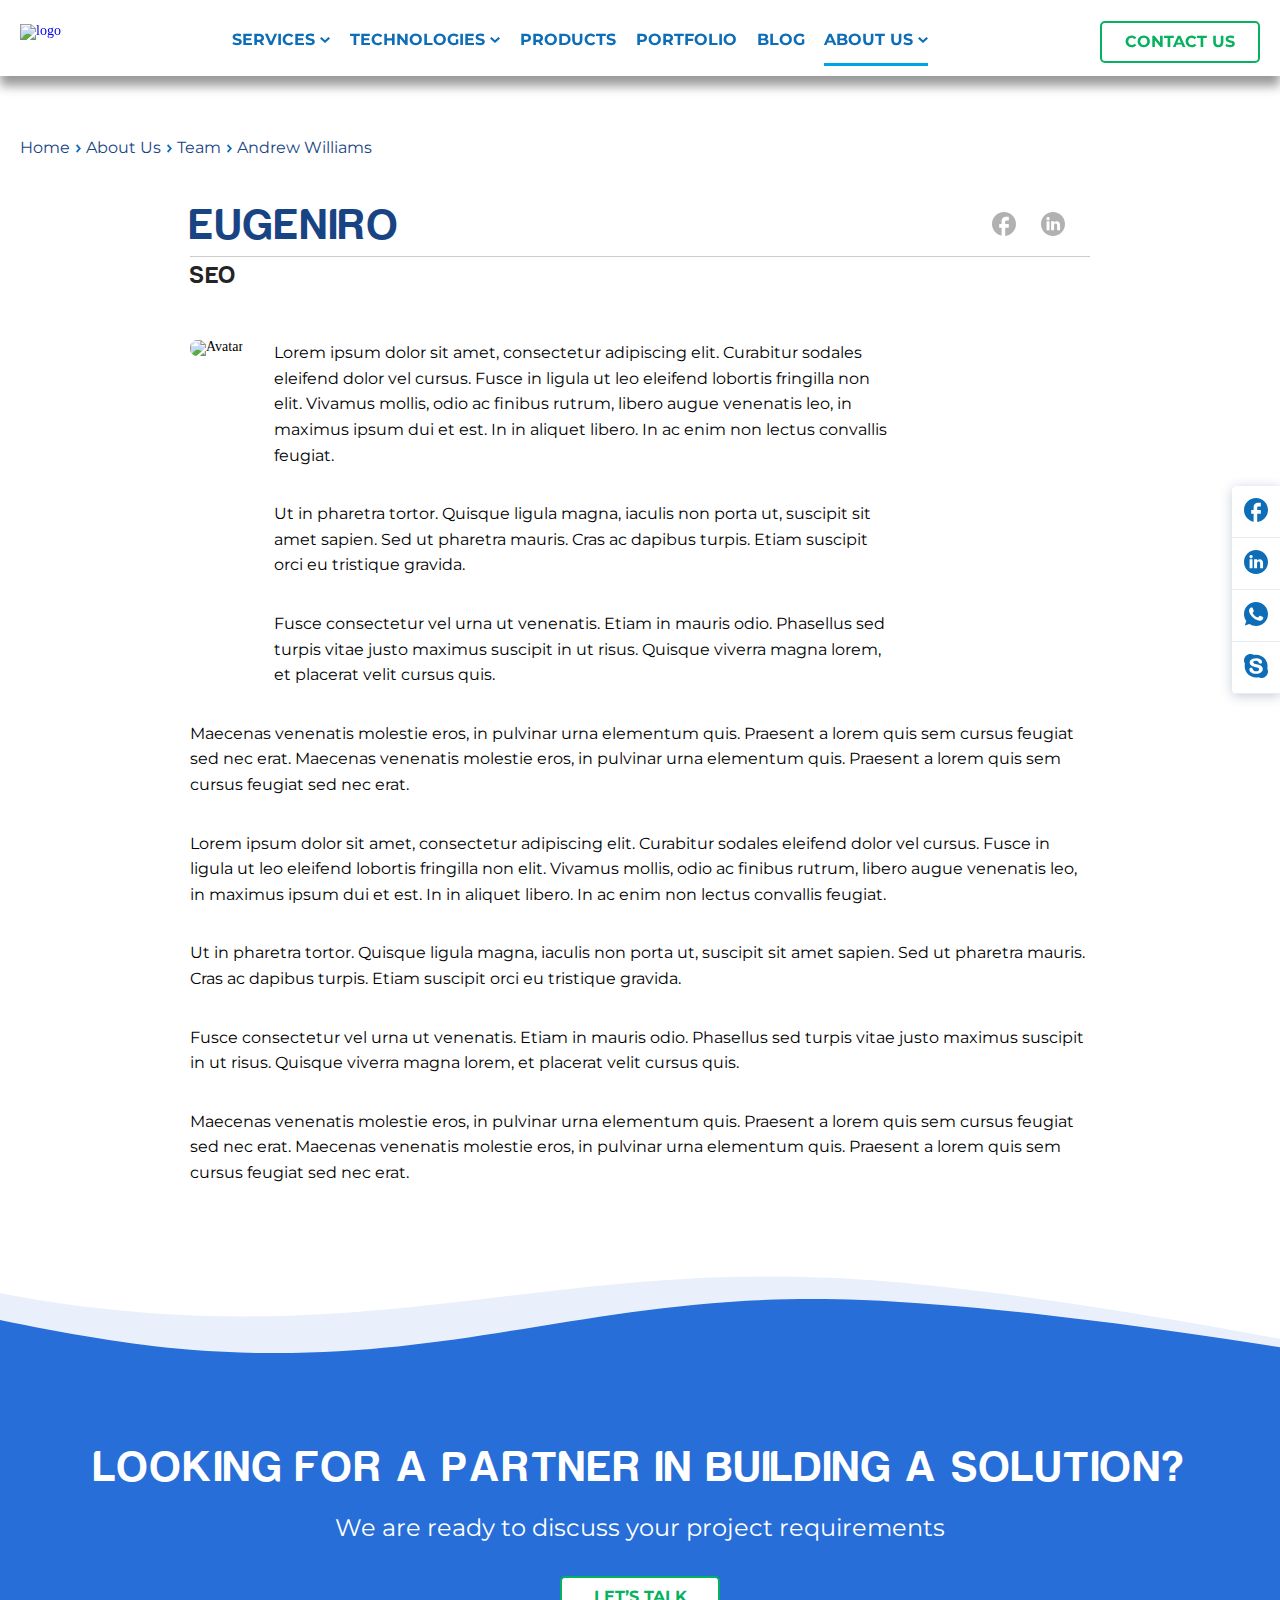
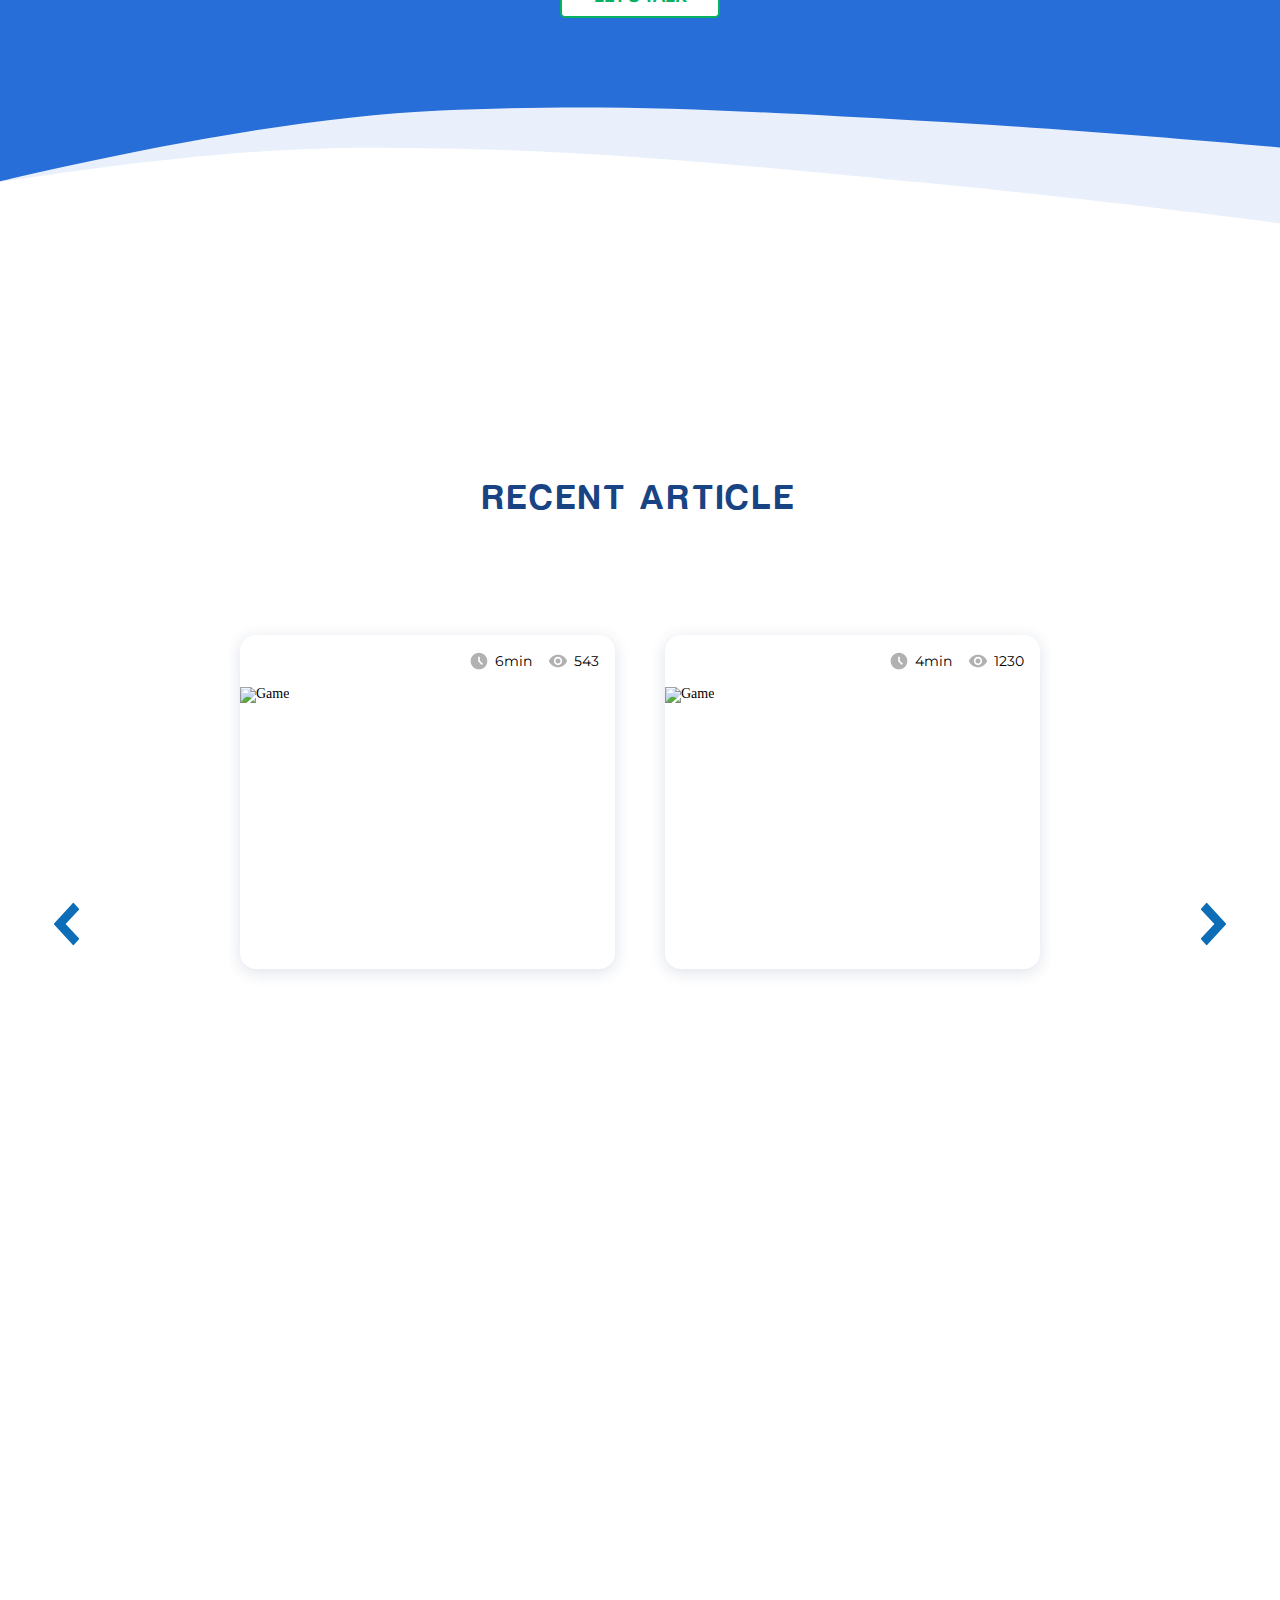
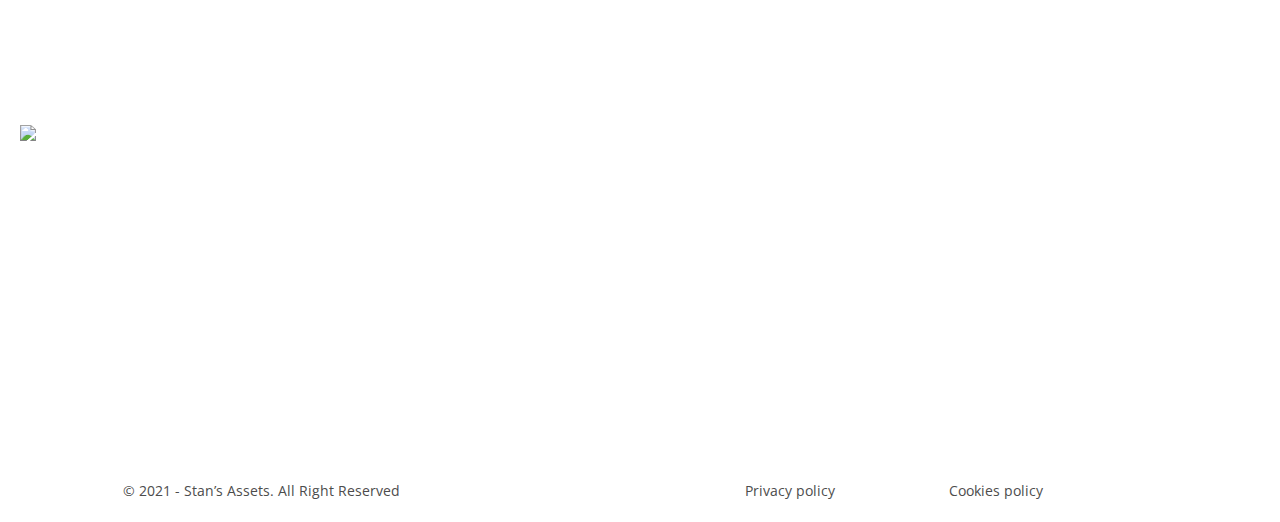
==== Author.html @ fc2db166 "Add files via upload" ====
<!DOCTYPE html>
<html lang="ru">

<head>
    <meta charset="UTF-8">
    <meta name="viewport" content="width=device-width, initial-scale=1.0">
    <link rel="stylesheet" href="css/Author.css">
    <title>Author</title>
</head>

<body>
    <!--header -->
    <header>
        <div class="Header__Container">
            <div class="Header__IMG">
                <a href="index.html">
                    <picture>
                        <source type="image/avif"
                            srcset="Images/logoBlue.avif 1x,Images/logoBlue@2x.avif 2x, Images/logoBlue@3x.avif 3x">
                        <source type="image/webp"
                            srcset="Images/logoBlue.webp 1x,Images/logoBlue@2x.webp 2x, Images/logoBlue@3x.webp 3x">
                        <img src="Images/logoBlue.png" srcset="Images/logoBlue@2x.png 2x, Images/logoBlue@3x.png 3x"
                            alt="logo">
                    </picture>
                </a>
            </div>
            <div class="Header_Navigation">
                <ul>
                    <li class="Header_Navigation_item "><a href="ServicesVr.html">SERVICES</a> <svg
                            class="Header_Navigation_arrow">
                            <use xlink:href="Images/Icons/arrowBlue.svg#ArrowBlue" />
                        </svg>
                        <div class="Header_Navigation_Sub_Menu">
                            <ul>
                                <li><a href="ServicesVr.html">MOBILE APPLICATION DEVELOPMENT </a></li>
                                <li><a href="ServicesVr.html">GAME DEVELOPMENT OUTSOURCING</a></li>
                                <li><a href="ServicesVr.html"> VR APP DEVELOPMENT</a></li>
                                <li><a href="ServicesVr.html">DEDICATED DEVELOPERS</a></li>
                                <li><a href="ServicesVr.html"> SDK DEVELOPMENT</a></li>
                                <li><a href="ServicesVr.html"> 3D MODELING SERVICES</a></li>
                                <li><a href="ServicesVr.html"> AR APP DEVELOPMENT</a></li>
                            </ul>
                        </div>
                    </li>
                    <li class="Header_Navigation_item"><a href="Technologies.html">TECHNOLOGIES</a> <svg
                            class="Header_Navigation_arrow">
                            <use xlink:href="Images/Icons/arrowBlue.svg#ArrowBlue" />
                        </svg>
                        <div class="Header_Navigation_Sub_Menu">
                            <ul>
                                <li><a href="Technologies.html">ANDROID </a></li>
                                <li><a href="Technologies.html">IOS</a></li>
                                <li><a href="Technologies.html">UNITY</a></li>
                            </ul>
                        </div>
                    </li>
                    <li class="Header_Navigation_item"><a href="Products.html">PRODUCTS</a></li>
                    <li class="Header_Navigation_item"><a href="Portfolio.html">PORTFOLIO</a></li>
                    <li class="Header_Navigation_item "><a href="Blog.html">BLOG</a></li>
                    <li class="Header_Navigation_item Active_Page"><a href="AboutUs.html">ABOUT US</a> <svg
                            class="Header_Navigation_arrow">
                            <use xlink:href="Images/Icons/arrowBlue.svg#ArrowBlue" />
                        </svg>
                        <div class="Header_Navigation_Sub_Menu">
                            <ul>
                                <li><a href="ContacUs.html">CONTACTS </a></li>
                                <li><a href="Team.html">team</a></li>
                                <li><a href="JoinTheTam.html">join the team</a></li>
                            </ul>
                        </div>
                    </li>
                </ul>
            </div>
            <div>
                <a href="ContacUs.html"> <button class="TopButton Header_button">CONTACT US</button></a>
            </div>
        </div>
    </header>
    <main>
           <!--Social_Bar_Right -->
        <section class="Social_Bar_Right">
            <ul>
                <a href="https://facebook.com/" target="_blank">
                    <li>
                        <svg width="24" height="24" viewBox="0 0 24 24" fill="none" xmlns="http://www.w3.org/2000/svg">
                            <path d="M24 12.0301C24 5.38947 18.624 0 12 0C5.376 0 0 5.38947 0 12.0301C0 17.8526 4.128 22.7008 9.6 23.8195V15.6391H7.2V12.0301H9.6V9.02256C9.6 6.70075 11.484 4.81203 13.8 4.81203H16.8V8.42105H14.4C13.74 8.42105 13.2 8.96241 13.2 9.62406V12.0301H16.8V15.6391H13.2V24C19.26 23.3985 24 18.2737 24 12.0301Z" fill="#0D6EB7"/>
                            </svg>
                    </li>
                </a>
                <a href="https://www.linkedin.com/" target="_blank">
                    <li>
                        <svg width="24" height="24" viewBox="0 0 24 24" fill="none" xmlns="http://www.w3.org/2000/svg">
                            <path d="M12 0C5.3736 0 0 5.3736 0 12C0 18.6264 5.3736 24 12 24C18.6264 24 24 18.6264 24 12C24 5.3736 18.6264 0 12 0ZM8.51294 18.1406H5.59039V9.34808H8.51294V18.1406ZM7.05176 8.14746H7.03271C6.052 8.14746 5.41772 7.47235 5.41772 6.6286C5.41772 5.76581 6.07141 5.10938 7.07117 5.10938C8.07092 5.10938 8.68616 5.76581 8.7052 6.6286C8.7052 7.47235 8.07092 8.14746 7.05176 8.14746ZM19.051 18.1406H16.1288V13.4368C16.1288 12.2547 15.7057 11.4485 14.6483 11.4485C13.8409 11.4485 13.3601 11.9923 13.1488 12.5173C13.0715 12.7051 13.0527 12.9677 13.0527 13.2305V18.1406H10.1303C10.1303 18.1406 10.1686 10.173 10.1303 9.34808H13.0527V10.593C13.441 9.9939 14.1359 9.14172 15.6865 9.14172C17.6093 9.14172 19.051 10.3984 19.051 13.099V18.1406Z" fill="#0D6EB7"/>
                            </svg>                            
                    </li>
                </a>
                <a href="https://www.whatsapp.com/" target="_blank">
                    <li>
                        <svg width="24" height="24" viewBox="0 0 24 24" fill="none" xmlns="http://www.w3.org/2000/svg">
                            <path d="M12.003 0H11.997C5.3805 0 0 5.382 0 12C0 14.625 0.846 17.058 2.2845 19.0335L0.789 23.4915L5.4015 22.017C7.299 23.274 9.5625 24 12.003 24C18.6195 24 24 18.6165 24 12C24 5.3835 18.6195 0 12.003 0ZM18.9855 16.9455C18.696 17.763 17.547 18.441 16.6305 18.639C16.0035 18.7725 15.1845 18.879 12.4275 17.736C8.901 16.275 6.63 12.6915 6.453 12.459C6.2835 12.2265 5.028 10.5615 5.028 8.8395C5.028 7.1175 5.9025 6.279 6.255 5.919C6.5445 5.6235 7.023 5.4885 7.482 5.4885C7.6305 5.4885 7.764 5.496 7.884 5.502C8.2365 5.517 8.4135 5.538 8.646 6.0945C8.9355 6.792 9.6405 8.514 9.7245 8.691C9.81 8.868 9.8955 9.108 9.7755 9.3405C9.663 9.5805 9.564 9.687 9.387 9.891C9.21 10.095 9.042 10.251 8.865 10.47C8.703 10.6605 8.52 10.8645 8.724 11.217C8.928 11.562 9.633 12.7125 10.671 13.6365C12.0105 14.829 13.0965 15.21 13.485 15.372C13.7745 15.492 14.1195 15.4635 14.331 15.2385C14.5995 14.949 14.931 14.469 15.2685 13.9965C15.5085 13.6575 15.8115 13.6155 16.1295 13.7355C16.4535 13.848 18.168 14.6955 18.5205 14.871C18.873 15.048 19.1055 15.132 19.191 15.2805C19.275 15.429 19.275 16.1265 18.9855 16.9455Z" fill="#0D6EB7"/>
                            </svg>                            
                    </li>
                </a>
                <a href="https://www.skype.com/ru/" target="_blank">
                    <li>
                        <svg width="24" height="24" viewBox="0 0 24 24" fill="none" xmlns="http://www.w3.org/2000/svg">
                            <path d="M23.2858 14.533C25.0221 6.73175 18.1869 -0.355273 10.1599 1.0052C5.80223 -1.69876 0 1.3568 0 6.54097C0 7.74661 0.332669 8.87534 0.911094 9.84825C-0.702302 17.6675 6.18885 24.6526 14.2089 23.1992C19.8782 26.1969 26.143 20.2186 23.2858 14.533ZM15.6554 19.2377C13.5495 20.1037 10.084 20.1087 7.98706 19.0109C4.99703 17.4167 4.46556 13.8278 7.04499 13.8278C8.98906 13.8278 8.37367 16.0942 10.3367 17.0182C11.2378 17.4347 13.1749 17.4777 14.3008 16.7185C15.4127 15.9744 15.3108 14.8037 14.7064 14.2443C13.105 12.766 8.52253 13.3533 6.42761 10.7652C5.51751 9.64248 5.34568 7.66171 6.46457 6.22532C8.41463 3.71615 14.1369 3.56332 16.5975 5.45819C18.8692 7.21621 18.2558 9.54958 16.4227 9.54958C14.2179 9.54958 15.3767 6.66483 11.8173 6.66483C9.23682 6.66483 8.22182 8.49977 10.039 9.39276C12.5026 10.6164 18.7803 10.2078 18.7803 14.9895C18.7753 16.9792 17.5555 18.4626 15.6554 19.2377Z" fill="#0D6EB7"/>
                            </svg>
                            
                    </li>
                </a>
            </ul>
        </section>
        <!--Current_Page -->
        <section class="Current_Page">
            <a href="index.html">Home</a>
            <svg>
                <use xlink:href="Images/Icons/arrowBlue.svg#ArrowBlue" />
            </svg>
            <a href="AboutUs.html">About Us</a>
            <svg>
                <use xlink:href="Images/Icons/arrowBlue.svg#ArrowBlue" />
            </svg>
            <a href="Team.html">Team</a>
            <svg>
                <use xlink:href="Images/Icons/arrowBlue.svg#ArrowBlue" />
            </svg>
            <a href="Author.html">Andrew Williams </a>
        </section>
        <!--Author -->
        <section class="Author_container">
            <div class="Author_header">
                <div class="Author_title">
                    <div class="Author_title_name">
                        <h1>Eugeniro</h1>
                    </div>
                    <div class="Author_title_social">
                        <a href="https://facebook.com/" target="_blank"><svg class="Author_title_social_svg">
                                <use xlink:href="Images/footer_Icon/fb.svg#fb" />
                            </svg></a>
                        <a href="https://www.linkedin.com/" target="_blank"><svg class="Author_title_social_svg">
                                <use xlink:href="Images/footer_Icon/in.svg#in" />
                            </svg></a>
                    </div>
                </div>
                <div class="Author_Profession">
                    <h3>seo</h3>
                </div>
            </div>
            <div class="Author_body">
                <div class="Author_body_top">
                    <div class="Author_body_top_Photo">
                        <picture>
                            <source type="image/avif" srcset="Images/sid.avif 1x,Images/sid@2x.avif 2x,Images/sid@3x.avif 3x">
                            <source type="image/webp" srcset="Images/sid.webp 1x,Images/sid@2x.webp 2x,Images/sid@3x.webp 3x">
                            <img src="Images/sid.jpg" srcset="Images/sid@2x.jpg 2x,Images/sid@3x.jpg 3x" alt="Avatar">
                        </picture>
                    </div>
                    <div class="Author_body_top_text">
                        <p>Lorem ipsum dolor sit amet, consectetur adipiscing elit.
                            Curabitur sodales eleifend dolor vel cursus. Fusce in ligula ut leo eleifend
                            lobortis fringilla non elit. Vivamus mollis, odio ac finibus rutrum, libero augue
                            venenatis leo, in maximus ipsum dui et est.
                            In in aliquet libero. In ac enim non lectus convallis feugiat. </p>
                        <p>Ut in pharetra tortor. Quisque ligula magna, iaculis non porta ut, suscipit sit amet sapien.
                            Sed ut pharetra mauris.
                            Cras ac dapibus turpis. Etiam suscipit orci eu tristique gravida. </p>
                        <p>Fusce consectetur vel urna ut venenatis. Etiam in mauris odio. Phasellus sed turpis
                            vitae justo maximus suscipit in ut risus.
                            Quisque viverra magna lorem, et placerat velit cursus quis. </p>
                    </div>
                </div>
                <div class="Author_body_text">
                    <p>Maecenas venenatis molestie eros, in pulvinar urna elementum quis.
                        Praesent a lorem quis sem cursus feugiat sed nec erat.
                        Maecenas venenatis molestie eros, in pulvinar urna elementum quis.
                        Praesent a lorem quis sem cursus feugiat sed nec erat.</p>
                    <p>Lorem ipsum dolor sit amet, consectetur adipiscing elit.
                        Curabitur sodales eleifend dolor vel cursus.
                        Fusce in ligula ut leo eleifend lobortis fringilla non elit. Vivamus mollis,
                        odio ac finibus rutrum, libero augue venenatis leo, in maximus ipsum dui et est.
                        In in aliquet libero.
                        In ac enim non lectus convallis feugiat. </p>
                    <p>Ut in pharetra tortor. Quisque ligula magna, iaculis non porta ut, suscipit sit amet sapien.
                        Sed ut pharetra mauris.
                        Cras ac dapibus turpis. Etiam suscipit orci eu tristique gravida. </p>
                    <p>Fusce consectetur vel urna ut venenatis. Etiam in mauris odio.
                        Phasellus sed turpis vitae justo maximus suscipit in ut risus.
                        Quisque viverra magna lorem, et placerat velit cursus quis. </p>
                    <p>Maecenas venenatis molestie eros, in pulvinar urna elementum quis.
                        Praesent a lorem quis sem cursus feugiat sed nec erat.
                        Maecenas venenatis molestie eros,
                        in pulvinar urna elementum quis. Praesent a lorem quis sem cursus feugiat sed nec erat.</p>
                </div>

            </div>
        </section>
        <!--LookingPartner -->
        <section class="LookingPartner">
            <div class="LookingPartner_about">
                <h2>LOOKING FOR A PARTNER IN BUILDING A SOLUTION?</h2>
                <p>We are ready to discuss your project requirements</p>
                <button>Let’s talk</button>
            </div>
        </section>
        <!--Recent Article -->
        <section class="RecProject_Container">
            <h2>Recent Article</h2>
            <div class="RecProject_body">
                <div>
                    <svg class="RecProject_button Rec_Button_1">
                        <use xlink:href="Images/Icons/arrowBlue.svg#ArrowBlue" />
                    </svg>
                </div>
                <div class="RecProject_Content">
                    <div class="RecProject_Content_Train">      
                    </div>
                </div>
                <div>
                    <svg class="RecProject_button Rec_Button_2">
                        <use xlink:href="Images/Icons/arrowBlue.svg#ArrowBlue" />
                    </svg>
                </div>
            </div>
        </section>  
    </main>
    <!--footer -->
    <footer>
        <div class="Footer_top">
            <div class="Footer_Social">
                <div class="Footer_Social_logo"> <a href="index.html"> <picture>
                    <source type="image/avif" srcset="Images/Icons/logo@2x.avif 2x, Images/Icons/logo@3x.avif 3x">
                    <source type="image/webp" srcset="Images/Icons/logo.webp 1x,Images/Icons/logo@2x.webp 2x, Images/Icons/logo@3x.webp 3x">
                    <img src="Images/Icons/logo.png" srcset="Images/Icons/logo@2x.png 2x, Images/Icons/logo@3x.png 3x" alt="logo">
                </picture><span>stan’s
                            assets</span></a></div>
                <div class="Footer_Social_link">
                    <div class="Footer_Social_link_item"><a href="https://facebook.com/" target="_blank">
                            <svg>
                                <use xlink:href="Images/footer_Icon/fb.svg#fb" />
                            </svg></a>
                    </div>
                    <div class="Footer_Social_link_item"><a href="https://www.linkedin.com/" target="_blank"> <svg>
                                <use xlink:href="Images/footer_Icon/in.svg#in" />
                            </svg></a>
                    </div>
                    <div class="Footer_Social_link_item"><a href="https://www.whatsapp.com/" target="_blank"><svg>
                                <use xlink:href="Images/footer_Icon/whatsapp.svg#whatsapp" />
                            </svg></a></div>
                    <div class="Footer_Social_link_item"><a href="https://www.skype.com/ru/" target="_blank"><svg>
                                <use xlink:href="Images/footer_Icon/skype.svg#skype" />
                            </svg></a>
                    </div>
                    <div class="Footer_Social_link_item"><a href="https://github.com/" target="_blank"><svg>
                                <use xlink:href="Images/footer_Icon/cat.svg#cat" />
                            </svg></a></div>
                </div>
            </div>
            <div class="Footer_top_block_right">
                <div class="Footer_Services">
                   <a href="ServicesVr.html"><h4>Services</h4></a>
                    <ul>
                        <li><a href="ServicesVr.html">Mobile Application Development</a></li>
                        <li><a href="ServicesVr.html">Game Development Outsourcing</a></li>
                        <li><a href="ServicesVr.html">VR App Development</a></li>
                        <li><a href="ServicesVr.html">Dedicated Developers</a></li>
                        <li><a href="ServicesVr.html">SDK Development</a></li>
                        <li><a href="ServicesVr.html">3D Modeling services</a></li>
                    </ul>
                </div>
                <div class="Footer_Technologies">
                    <a href="Technologies.html"><h4>Technologies</h4></a>
                    <ul>
                        <li><a href="Technologies.html">Android</a></li>
                        <li><a href="Technologies.html">IOS</a></li>
                        <li><a href="Technologies.html">Unity</a></li>
                    </ul>
                </div>
                <div class="Footer_Products">
                    <h4><a href="Products.html">products</a></h4>
                    <h4><a href="Portfolio.html">Portfolio</a> </h4>
                    <h4><a href="Blog.html">Blog</a> </h4>
                </div>
                <div class="Footer_AboutUs">
                    <a href="AboutUs.html"><h4>About us</h4></a>
                    <ul>
                        <li><a href="ContacUs.html">Contacts</a></li>
                        <li><a href="Team.html">Team</a></li>
                        <li><a href="JoinTheTam.html">Join the Team</a></li>
                    </ul>
                </div>
            </div>
        </div>
        <div class="Footer_bottom">
            <div>
                <span>© 2021 - Stan’s Assets. All Right Reserved</span>
            </div>
            <div class="Footer_bottom_policy">
                <div class="Footer_bottom_policy_item"><a href=""><span>Privacy policy</span></a></div>
                <div class="Footer_bottom_policy_item"><a href=""><span>Cookies policy</span></a></div>
            </div>
        </div>
    </footer>
    <script src="js/Author.js"></script>
</body>

</html>
---- css/Author.css ----
@import url("https://fonts.googleapis.com/css2?family=Montserrat:wght@300;400;600;700&display=swap");
/*font-family: 'Montserrat', sans-serif;*/
@import url("https://fonts.googleapis.com/css2?family=Open+Sans:wght@400;700&display=swap");
/*font-family: 'Open Sans', sans-serif;*/
@import url("https://fonts.googleapis.com/css2?family=Noto+Sans:wght@800&display=swap");
/*font-family: 'Noto Sans', sans-serif;*/
@font-face {
  font-family: "Harabara.ttf";
  src: url(../fonts/Harabara.ttf);
}
* {
  padding: 0;
  margin: 0;
  border: 0;
}

*,
*:before,
*:after {
  -webkit-box-sizing: border-box;
  box-sizing: border-box;
}

:focus,
:active {
  outline: none;
}

a:focus,
a:active {
  outline: none;
}

nav,
footer,
header,
aside {
  display: block;
}

html,
body {
  height: 100%;
  width: 100%;
  font-size: 100%;
  line-height: 1;
  font-size: 14px;
  -ms-text-size-adjust: 100%;
  -moz-text-size-adjust: 100%;
  -webkit-text-size-adjust: 100%;
}

input::-ms-clear {
  display: none;
}

button {
  cursor: pointer;
}

button::-moz-focus-inner {
  padding: 0;
  border: 0;
}

a,
a:visited {
  text-decoration: none;
}

a:hover {
  text-decoration: none;
}

ul li {
  list-style: none;
}

img {
  vertical-align: top;
}

h1,
h2,
h3,
h4,
h5,
h6 {
  font-family: "Harabara.ttf", sans-serif;
  font-size: inherit;
  font-weight: 400;
  text-transform: uppercase;
}

h1 {
  font-size: 44px;
  color: #194484;
  line-height: 1.36;
  letter-spacing: 3px;
}

h2 {
  font-size: 36px;
  color: #194484;
  letter-spacing: 4px;
}

h3 {
  font-size: 24px;
  color: #0D6EB7;
  line-height: 1.6;
}

h4 {
  font-family: "Harabara.ttf";
  font-size: 20px;
  letter-spacing: 2px;
  font-weight: 400;
  color: white;
}

p {
  font-family: "Montserrat", sans-serif;
  font-weight: 400;
  line-height: 1.6;
  font-size: 16px;
}

button {
  font-family: "Montserrat", sans-serif;
  font-weight: bold;
  font-size: 16px;
  color: white;
  width: 160px;
  height: 42px;
  text-align: center;
  border-radius: 5px;
  text-transform: uppercase;
  background-color: #06B25F;
}

html {
  scroll-behavior: smooth;
}

body {
  background-color: white;
  display: -webkit-box;
  display: -ms-flexbox;
  display: flex;
  -webkit-box-orient: vertical;
  -webkit-box-direction: normal;
  -ms-flex-direction: column;
  flex-direction: column;
}

main {
  -webkit-box-flex: 1;
  -ms-flex: 1 1 auto;
  flex: 1 1 auto;
}

span {
  font-family: "Montserrat", sans-serif;
}

.TopButton {
  border: 2px solid #06B25F;
  background-color: white;
  color: #06B25F;
  -webkit-transition: all 0.5s ease;
  transition: all 0.5s ease;
}

.Top_H1 {
  color: white;
  letter-spacing: 3px;
}

.Top_p {
  color: white;
  margin: 18px 0px 43px 0px;
}

a:hover {
  text-decoration: underline;
}

main {
  padding-top: 140px;
}

/*Header*/
header {
  max-width: 1920px;
  margin: 0 auto;
  background-color: white;
  -webkit-box-shadow: 0 10px 10px rgba(0, 0, 0, 0.4);
  box-shadow: 0 10px 10px rgba(0, 0, 0, 0.4);
  padding-top: 7px;
  position: fixed;
  width: 100%;
  z-index: 100;
}

.Header__Container {
  max-width: 1360px;
  margin: 0 auto;
  display: -webkit-box;
  display: -ms-flexbox;
  display: flex;
  -webkit-box-pack: justify;
  -ms-flex-pack: justify;
  justify-content: space-between;
  -webkit-box-align: center;
  -ms-flex-align: center;
  align-items: center;
  padding: 10PX 20px;
}

header a:hover {
  text-decoration: none;
}

.Active_Page {
  border-bottom: 3px solid #00A4E8;
}

/*Social bar*/
.Social_Bar_Right {
  display: none;
  position: fixed;
  z-index: 1;
  right: 0;
  height: 100%;
  -webkit-box-align: center;
  -ms-flex-align: center;
  align-items: center;
}

.Social_Bar_Right > ul {
  -webkit-box-shadow: 0px 2px 12px rgba(29, 51, 107, 0.25);
  box-shadow: 0px 2px 12px rgba(29, 51, 107, 0.25);
}

.Social_Bar_Right > ul > a {
  display: block;
  background-color: white;
  padding: 12px;
  border-bottom: 1px solid rgba(25, 68, 132, 0.1);
}

.Social_Bar_Right > ul > a:hover {
  background-color: #04d671;
}

.Social_Bar_Right > ul {
  border-top-left-radius: 5px;
  border-bottom-left-radius: 5px;
  overflow: hidden;
}

.Social_Bar_Right img {
  width: 24px;
  height: 24px;
}

/*Current_Page*/
.Current_Page {
  margin: 0 auto 40px;
  max-width: 1400px;
  padding: 0 20px;
}

.Current_Page > a {
  font-family: "Montserrat", sans-serif;
  font-size: 16px;
  color: #194484;
  font-weight: 400;
}

.Current_Page > svg {
  width: 9px;
  height: 5px;
  -webkit-transform: rotate(-90deg);
  transform: rotate(-90deg);
  margin-bottom: 2px;
  fill: #0D6EB7;
}

/*Author*/
.Author_container {
  max-width: 940px;
  margin: 0 auto 50px auto;
  padding: 0 20px;
}

.Author_header {
  margin-bottom: 45px;
}

.Author_title {
  display: -webkit-box;
  display: -ms-flexbox;
  display: flex;
  -webkit-box-pack: justify;
  -ms-flex-pack: justify;
  justify-content: space-between;
  -webkit-box-align: center;
  -ms-flex-align: center;
  align-items: center;
  border-bottom: 1px solid rgba(0, 0, 0, 0.2);
}

.Author_title_social {
  display: -webkit-box;
  display: -ms-flexbox;
  display: flex;
}

.Author_title_social > a {
  margin-right: 25px;
}

.Author_title_social_svg {
  width: 24px;
  height: 24px;
  fill: #B1B1B1;
}

.Author_title_social_svg:hover {
  fill: #66D6A0;
}

.Author_Profession > h3 {
  color: #242424;
  letter-spacing: 1.5px;
  font-weight: 700;
}

.Author_body p {
  margin-bottom: 33px;
}

.Author_body_top {
  display: -webkit-box;
  display: -ms-flexbox;
  display: flex;
}

.Author_body_top_Photo {
  margin-right: 31px;
}

.Author_body_top_Photo img {
  width: 320px;
  height: 100%;
  max-height: 340px;
  border-radius: 7px;
}

.Author_body_top_text {
  max-width: 620px;
  width: 100%;
}

/*LookingPartner*/
.LookingPartner {
  background-image: url(../Images/bg/lookingPartner.svg);
  background-repeat: no-repeat;
  background-position: center;
  background-size: cover;
  display: -webkit-box;
  display: -ms-flexbox;
  display: flex;
  -webkit-box-align: center;
  -ms-flex-align: center;
  align-items: center;
  -webkit-box-pack: center;
  -ms-flex-pack: center;
  justify-content: center;
  min-height: 635px;
  padding: 0 20px 50px;
}

.LookingPartner_about {
  text-align: center;
}

.LookingPartner_about h2 {
  font-size: 44px;
  line-height: 1.36;
  letter-spacing: 2.9px;
  color: white;
}

.LookingPartner_about p {
  font-size: 24px;
  margin: 11px 0px 28px 0px;
  color: white;
}

.LookingPartner_about button {
  background-color: white;
  color: #06B25F;
  border: 2px solid #06B25F;
}

/*Recent Project*/
.Blog_Rating_star {
  margin-right: 40px;
  display: -webkit-box;
  display: -ms-flexbox;
  display: flex;
}

.Rating_star_grey {
  background-image: url(../Images/Icons/StarGrey.webp);
  background-repeat: repeat-x;
  width: 24px;
  height: 24px;
  position: relative;
  margin-right: 12px;
}

.Rating_star_green {
  background-image: url(../Images/Icons/Star.webp);
  background-repeat: repeat-x;
  width: 0px;
  height: 24px;
  position: absolute;
  z-index: 0;
}

.Blog_TimeRead {
  margin-right: 16px;
  display: -webkit-box;
  display: -ms-flexbox;
  display: flex;
  -webkit-box-align: center;
  -ms-flex-align: center;
  align-items: center;
}

.Blog_Views {
  display: -webkit-box;
  display: -ms-flexbox;
  display: flex;
  -webkit-box-align: center;
  -ms-flex-align: center;
  align-items: center;
}

.Blog_item_right_bottom {
  display: -webkit-box;
  display: -ms-flexbox;
  display: flex;
  -webkit-box-align: center;
  -ms-flex-align: center;
  align-items: center;
}

.Blog_Author {
  display: -webkit-box;
  display: -ms-flexbox;
  display: flex;
  -webkit-box-align: center;
  -ms-flex-align: center;
  align-items: center;
  border-right: 1px solid #B1B1B1;
  padding-right: 12px;
}

.Blog_Author img {
  width: 30px;
  height: 30px;
  border-radius: 50%;
  margin-right: 8px;
}

.Blog_Author span {
  text-transform: capitalize;
  font-weight: 500;
  font-size: 16px;
  color: #242424;
}

.Blog_Date {
  margin-left: 12px;
}

.RecProject_Container {
  padding: 210px 0px;
}

.RecProject_Container > h2 {
  text-align: center;
  margin-bottom: 109px;
}

.RecProject_body {
  display: -webkit-box;
  display: -ms-flexbox;
  display: flex;
  -webkit-box-align: center;
  -ms-flex-align: center;
  align-items: center;
}

.RecProject_Content {
  position: relative;
  max-width: 1330px;
  width: 100%;
  margin: 0 auto;
  overflow: hidden;
  height: 600px;
}

.RecProject_Content_Train {
  display: -webkit-box;
  display: -ms-flexbox;
  display: flex;
  position: absolute;
  -webkit-transition: 0.8s ease;
  transition: 0.8s ease;
  left: 0;
  padding: 10px 0 0 10px;
}

.RecProject_Content_item {
  min-width: 400px;
  max-width: 400px;
  max-height: 570px;
  -webkit-box-shadow: 0px 3px 16px rgba(29, 51, 107, 0.15);
  box-shadow: 0px 3px 16px rgba(29, 51, 107, 0.15);
  background-color: white;
  margin-right: 50px;
  border-radius: 16px;
  overflow: hidden;
  cursor: pointer;
}

.RecProject_Content_item:hover {
  -webkit-box-shadow: 0 0 10px #04d671;
  box-shadow: 0 0 10px #04d671;
}

.RecProject_Content_item > picture {
  display: block;
  max-width: 400px;
  height: 100%;
  max-height: 279px;
}

.RecProject_Content_item > picture > img {
  width: 100%;
  height: 100%;
}

.Artcle_star {
  background-size: 100%;
  width: 20px;
  height: 20px;
}

.Blog_item_right_bottom span {
  color: #242424;
  font-weight: 500;
  font-size: 16px;
}

.Recent_Content_about {
  margin: 16px 15px;
}

.Recent_Content_about > div > h3 {
  color: #242424;
  text-transform: capitalize;
  font-weight: 700;
  font-family: "Montserrat", sans-serif;
}

.RecProject_button {
  width: 43px;
  height: 26px;
  cursor: pointer;
  fill: #0D6EB7;
}

.Rec_Button_1 {
  -webkit-transform: rotate(90deg);
  transform: rotate(90deg);
  margin-left: 45px;
}

.Rec_Button_2 {
  -webkit-transform: rotate(-90deg);
  transform: rotate(-90deg);
  margin-right: 45px;
}

.Recent_content_top {
  display: -webkit-box;
  display: -ms-flexbox;
  display: flex;
  -webkit-box-pack: justify;
  -ms-flex-pack: justify;
  justify-content: space-between;
  margin: 16px;
}

.Recent_content_top_vivew {
  display: -webkit-box;
  display: -ms-flexbox;
  display: flex;
}

.Recent_Article_Svg {
  width: 20px;
  height: 20px;
  margin-right: 6px;
}

/*Footer*/
footer {
  background-image: url(../Images/bg/FOOTER.webp);
  background-repeat: no-repeat;
  background-position: center;
  background-size: 100% 100%;
  padding-top: 290px;
}

.Footer_top {
  max-width: 1290px;
  margin: 0 auto;
  display: -webkit-box;
  display: -ms-flexbox;
  display: flex;
  padding: 0 20px;
}

.Footer_top a {
  font-family: "Montserrat", sans-serif;
  font-weight: 400;
  font-size: 16px;
  line-height: 1.2;
  color: white;
}

.Footer_top li {
  margin-bottom: 25px;
}

.Footer_top ul {
  padding-left: 23px;
}

.Footer_top h4 {
  margin-bottom: 27px;
}

.Footer_Social {
  max-width: 211px;
  margin-right: 115px;
}

.Footer_Social_logo {
  margin-bottom: 50px;
}

.Footer_Social_logo span {
  display: inline-block;
  font-family: "Noto Sans", sans-serif;
  font-size: 22px;
  margin-top: 12px;
  margin-left: 3px;
}

.Footer_Social_link {
  display: -webkit-box;
  display: -ms-flexbox;
  display: flex;
  -ms-flex-wrap: wrap;
  flex-wrap: wrap;
}

.Footer_Social_link_item {
  margin-right: 45px;
  margin-bottom: 40px;
}

.Footer_Social_link_item svg {
  width: 40px;
  height: 40px;
  fill: white;
}

.Footer_Social_link_item svg:hover {
  fill: #66D6A0;
}

.Footer_Social_link_item:nth-child(3n+3) {
  margin-right: 0;
}

.Footer_Social_link_item:nth-last-child(-n+3) {
  margin-bottom: 0;
}

.Footer_top_block_right {
  display: -webkit-box;
  display: -ms-flexbox;
  display: flex;
  -webkit-box-flex: 1;
  -ms-flex: 1 1 auto;
  flex: 1 1 auto;
  -webkit-box-pack: justify;
  -ms-flex-pack: justify;
  justify-content: space-between;
  padding-top: 20px;
}

.Footer_Products a {
  font-family: "Harabara.ttf";
  font-size: 20px;
  letter-spacing: 2px;
}

.Footer_bottom {
  background-color: white;
  height: 60px;
  display: -webkit-box;
  display: -ms-flexbox;
  display: flex;
  -webkit-box-align: center;
  -ms-flex-align: center;
  align-items: center;
  -webkit-box-pack: justify;
  -ms-flex-pack: justify;
  justify-content: space-between;
  padding: 0 123px;
}

.Footer_bottom span {
  font-family: "Open Sans", sans-serif;
  font-weight: 400;
  font-size: 14px;
  color: #4C4C4C;
}

.Footer_bottom_policy {
  display: -webkit-box;
  display: -ms-flexbox;
  display: flex;
}

.Footer_bottom_policy_item {
  margin-right: 114px;
}

@media (min-width: 1920px) {
  body {
    max-width: 1920px;
    margin: 0 auto;
  }
}
@media (max-width: 1480px) {
  .RecProject_Content {
    max-width: 820px;
  }

  .RecProject_Content_item {
    max-width: 375px;
    min-width: 375px;
  }
}
@media (max-width: 1152px) {
  .Header__IMG > img {
    width: 165px;
  }

  .Header_Navigation_item {
    font-size: 14px;
  }

  .Header__Container button {
    font-size: 14px;
    height: 35px;
    width: 125px;
  }

  .RecProject_Content {
    width: 825px;
  }

  footer {
    background-position: 0 0;
    background-size: auto;
  }

  .Footer_top {
    -webkit-box-orient: vertical;
    -webkit-box-direction: normal;
    -ms-flex-direction: column;
    flex-direction: column;
    -webkit-box-align: center;
    -ms-flex-align: center;
    align-items: center;
    margin: 0;
    background-color: #194484;
  }

  .Footer_Social_logo {
    text-align: center;
  }

  .Footer_Social_link {
    -webkit-box-pack: justify;
    -ms-flex-pack: justify;
    justify-content: space-between;
    margin-bottom: 70px;
  }

  .Footer_Social {
    max-width: 680px;
    width: 100%;
    margin: 0;
  }

  .Footer_Social_link_item {
    margin-right: 20px !important;
    margin-bottom: 0 !important;
  }

  .Footer_Services, .Footer_Technologies,
.Footer_Products {
    margin-right: 30px;
  }

  .Footer_top_block_right {
    padding-top: 0;
    -ms-flex-item-align: start;
    align-self: flex-start;
    width: 100%;
  }

  .Footer_top ul {
    padding-left: 0;
  }

  .Footer_bottom {
    padding: 10px;
  }

  .Footer_bottom_policy {
    margin-left: 20px;
  }

  .Footer_bottom_policy_item {
    margin-right: 20px;
    max-width: 125px;
  }

  .Footer_bottom_policy_item:last-of-type {
    margin-right: 0;
  }
}
@media (min-width: 1025px) {
  .Header__IMG {
    padding-bottom: 20px;
  }

  .Header_Navigation {
    max-width: 696px;
    width: 100%;
    margin: 0 10px;
  }

  .Header_Navigation > ul {
    display: -webkit-box;
    display: -ms-flexbox;
    display: flex;
    -webkit-box-pack: justify;
    -ms-flex-pack: justify;
    justify-content: space-between;
  }

  .Header_Navigation_item {
    position: relative;
    font-family: "Montserrat", sans-serif;
    font-size: 16px;
    font-weight: bold;
    color: #0D6EB7;
    margin-top: 15px;
    padding-bottom: 15px;
  }

  .Header_Navigation_item:hover.Header_Navigation_item > a {
    color: #44C9FF;
  }

  .Header_Navigation_item:hover .Header_Navigation_Sub_Menu {
    display: block;
  }

  .Header_Navigation_item:hover .Header_Navigation_arrow {
    -webkit-transform: rotate(180deg);
    transform: rotate(180deg);
  }

  .Header_Navigation_item > a {
    color: #0D6EB7;
  }

  .Header_Navigation_arrow {
    Width: 10px;
    Height: 10px;
    cursor: pointer;
    -webkit-transition-duration: 0.5s;
    transition-duration: 0.5s;
    fill: #0D6EB7;
  }

  .Header_Navigation_Sub_Menu {
    display: none;
    position: absolute;
    padding-top: 10px;
    -webkit-animation: SubMenuShow 0.5s forwards;
    animation: SubMenuShow 0.5s forwards;
  }

  @-webkit-keyframes SubMenuShow {
    from {
      opacity: 0;
    }
    to {
      opacity: 1;
    }
  }
  @keyframes SubMenuShow {
    from {
      opacity: 0;
    }
    to {
      opacity: 1;
    }
  }
  .Header_Navigation_Sub_Menu ul {
    background-color: white;
    border-top: 3px solid #00A4E8;
    border-bottom-left-radius: 15px;
    border-bottom-right-radius: 15px;
    -webkit-box-shadow: 2px 4px 16px rgba(158, 158, 158, 0.4);
    box-shadow: 2px 4px 16px rgba(158, 158, 158, 0.4);
    padding: 12px;
  }

  .Header_Navigation_Sub_Menu > ul > li {
    white-space: nowrap;
    margin-bottom: 23px;
  }

  .Header_Navigation_Sub_Menu > ul > li:last-of-type {
    margin-bottom: 0px;
  }

  .Header_Navigation_Sub_Menu > ul > li > a {
    text-transform: uppercase;
    color: #0D6EB7;
  }

  .Header_Navigation_Sub_Menu > ul > li > a:hover {
    color: #08A4E4;
  }

  .TopButton.Header_button:hover {
    background-color: #06B25F;
    border-color: #06B25F;
    color: white;
  }
}
@media (max-width: 1024px) {
  .Header__Container button {
    display: block;
    width: 160px;
    border: 2px solid #2DA531;
    background-color: rgba(0, 0, 0, 0);
    color: #2DA531;
  }

  .Header__IMG {
    padding-bottom: 20px;
  }

  .Header_Mob_Navigation {
    display: block;
    position: absolute;
    font-family: "Montserrat", sans-serif;
    background-color: white;
    left: -50%;
    top: 0;
    width: 50%;
    height: 100vh;
    padding: 15px 15px 40px 35px;
    -webkit-transition: left 0.5s ease;
    transition: left 0.5s ease;
  }

  .Header_Mob_Navigation.active {
    -webkit-box-shadow: 5px 0px 17px black;
    box-shadow: 5px 0px 17px black;
    left: 0;
  }

  .Header_Mob_Navigation_arrow {
    fill: #5e9bf8;
    margin-left: 5px;
    Width: 10px;
    Height: 10px;
    cursor: pointer;
    -webkit-transition-duration: 0.5s;
    transition-duration: 0.5s;
  }

  .Header_Mob_Navigation_arrow.active {
    -webkit-transform: rotate(180deg);
    transform: rotate(180deg);
  }

  .Header_Mob_Navigation > ul > li > a,
.Header_Mob_Sub_Navigation > li > a {
    color: #5e9bf8;
    text-transform: uppercase;
    font-weight: 600;
  }

  .Header_Mob_Navigation_close {
    font-family: "Harabara.ttf";
    color: #06B25F;
    font-weight: 600;
    margin-bottom: 20px;
    cursor: pointer;
    text-align: end;
  }

  .Header_Mob_Navigation > ul > li,
.Header_Mob_Sub_Navigation > li {
    margin-bottom: 15px;
  }

  .Header_Mob_Navigation > ul > li:last-of-type {
    margin-bottom: 30px;
  }

  .Header_Mob_svg {
    fill: #194484;
    width: 26px;
    height: 20px;
    cursor: pointer;
  }

  .Header_Mob_logo span {
    display: inline-block;
    font-family: "Noto Sans", sans-serif;
    font-size: 15px;
    margin-top: 12px;
    margin-left: 3px;
    color: white;
  }

  .Header_Mob_Sub_Navigation {
    display: none;
    margin: 10px 0 10px 20px;
  }

  .Header_Mob_Sub_Navigation.active {
    display: block;
  }

  .RecProject_Content {
    max-width: 400px;
  }
}
@media (min-width: 941px) {
  .Social_Bar_Right {
    display: -webkit-box;
    display: -ms-flexbox;
    display: flex;
  }
}
@media (max-width: 940px) {
  .Author_body_top_Photo {
    margin-right: 10px;
  }
}
@media (max-width: 800px) {
  .Author_body_top {
    -webkit-box-orient: vertical;
    -webkit-box-direction: normal;
    -ms-flex-direction: column;
    flex-direction: column;
  }

  .Author_body_top_Photo {
    -ms-flex-item-align: center;
    align-self: center;
    margin-bottom: 40px;
    margin-right: 0;
  }

  .Author_body_top_text {
    max-width: none;
  }
}
@media (max-width: 780px) {
  .RecProject_Container {
    background-size: cover;
  }

  .Footer_top_block_right {
    -webkit-box-orient: vertical;
    -webkit-box-direction: normal;
    -ms-flex-direction: column;
    flex-direction: column;
    -ms-flex-item-align: center;
    align-self: center;
    text-align: center;
  }

  .Footer_Services, .Footer_Technologies,
.Footer_Products {
    margin-right: 0px;
    margin-bottom: 30px;
  }
}
@media (max-width: 610px) {
  .Header_Mob_Navigation {
    left: -80%;
    width: 80%;
  }

  .LookingPartner_about h2 {
    font-size: 40px;
  }
}
@media (max-width: 580px) {
  .Rec_Button_1, .Rec_Button_2 {
    display: none;
  }

  .RecProject_Content {
    max-width: none;
    height: auto;
    padding: 0 20px;
  }

  .RecProject_Content_Train {
    position: static;
    -webkit-box-orient: vertical;
    -webkit-box-direction: normal;
    -ms-flex-direction: column;
    flex-direction: column;
    -webkit-box-align: center;
    -ms-flex-align: center;
    align-items: center;
  }

  .RecProject_Content_item {
    min-width: auto;
    margin-right: 0;
    margin-bottom: 20px;
  }
}
@media (max-width: 500px) {
  .Author_header {
    position: relative;
  }

  .Author_title {
    -webkit-box-orient: vertical;
    -webkit-box-direction: normal;
    -ms-flex-direction: column;
    flex-direction: column;
  }

  .Author_title_social {
    -ms-flex-item-align: end;
    align-self: flex-end;
  }

  .Author_Profession {
    position: absolute;
    bottom: 0;
  }

  .Author_title_name > h1 {
    margin-bottom: 40px;
    font-size: 24px;
  }

  .Author_title_social > a:last-of-type {
    margin-right: 0;
  }

  .Rating_star_grey {
    margin-right: 0;
  }

  .Blog_Rating_star,
.Blog_TimeRead {
    margin-right: 5px;
  }

  .LookingPartner_about h2 {
    font-size: 24px;
  }

  .Recent_Content_about > div > h3 {
    font-size: 20px;
  }
}
@media (max-width: 370px) {
  .Header_Mob_logo img {
    max-width: 160px;
  }

  .Author_body_top_Photo img {
    width: 100%;
    height: 100%;
  }
}
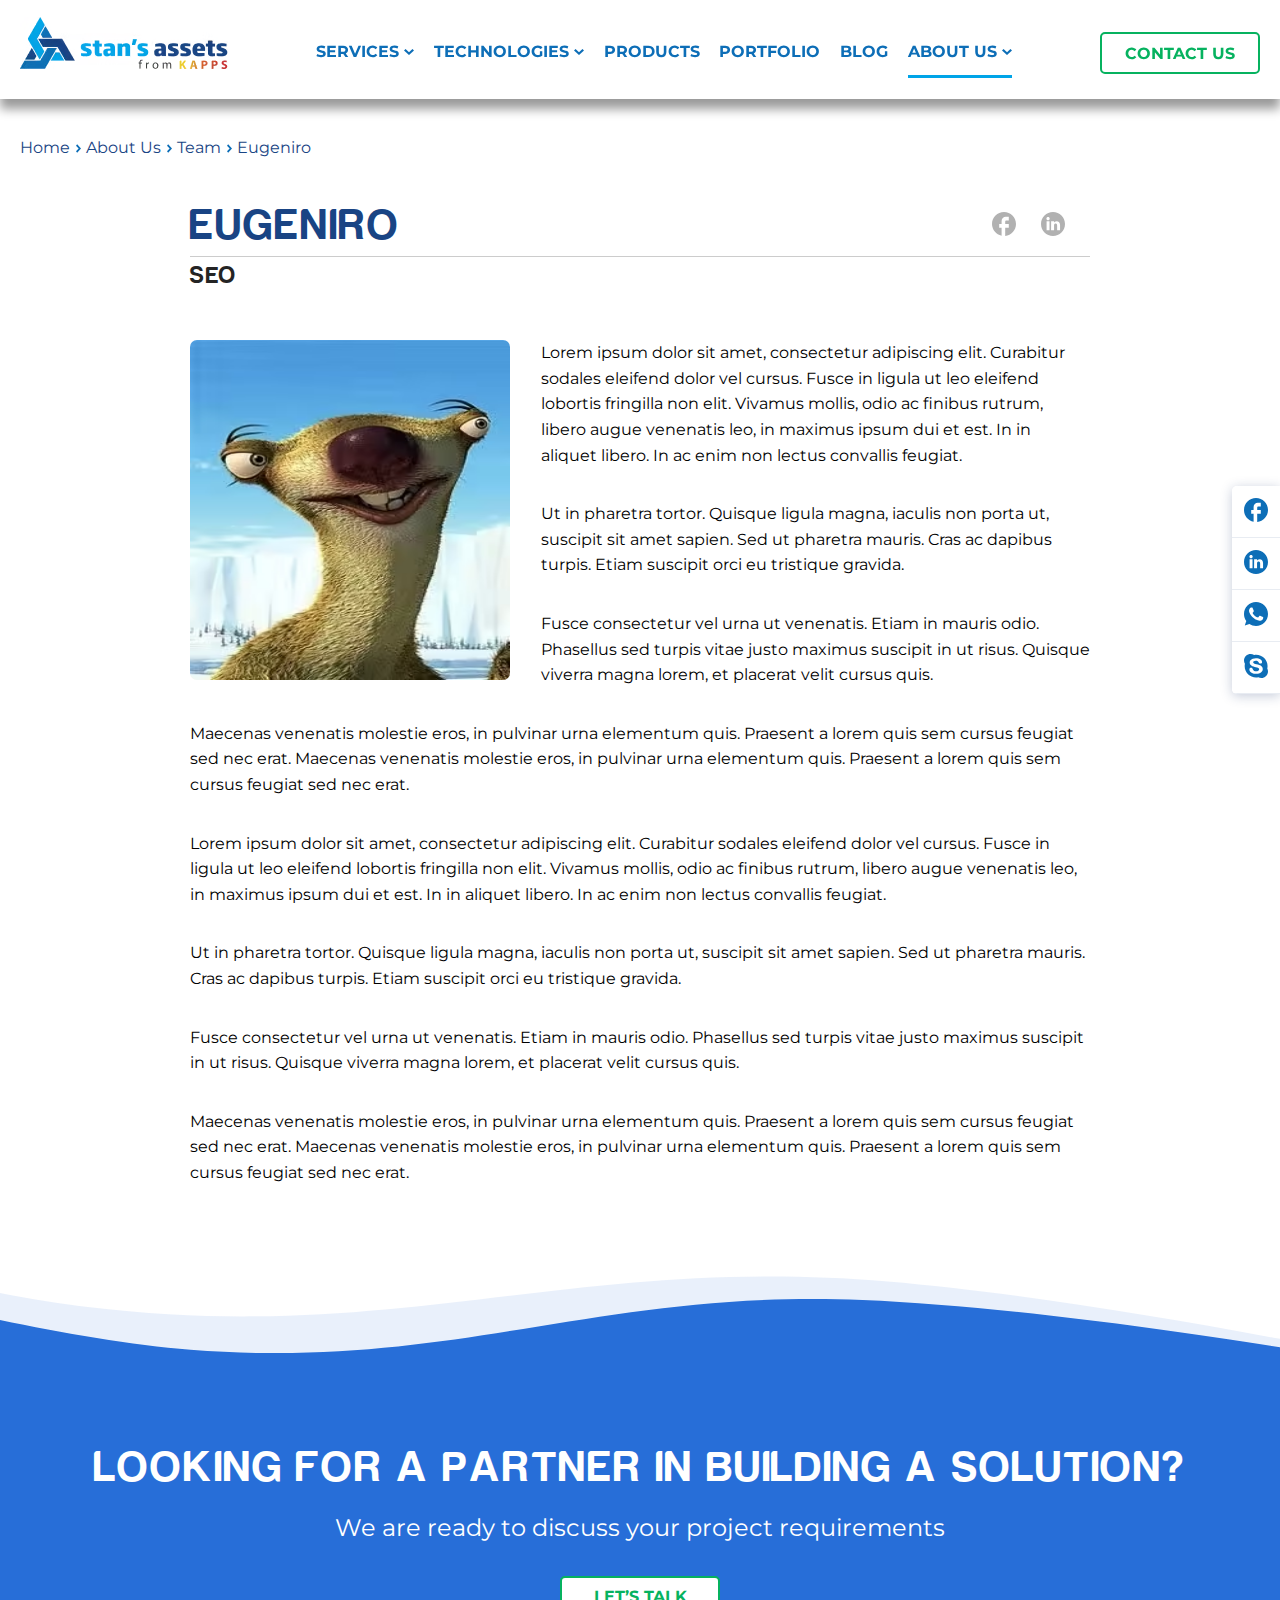
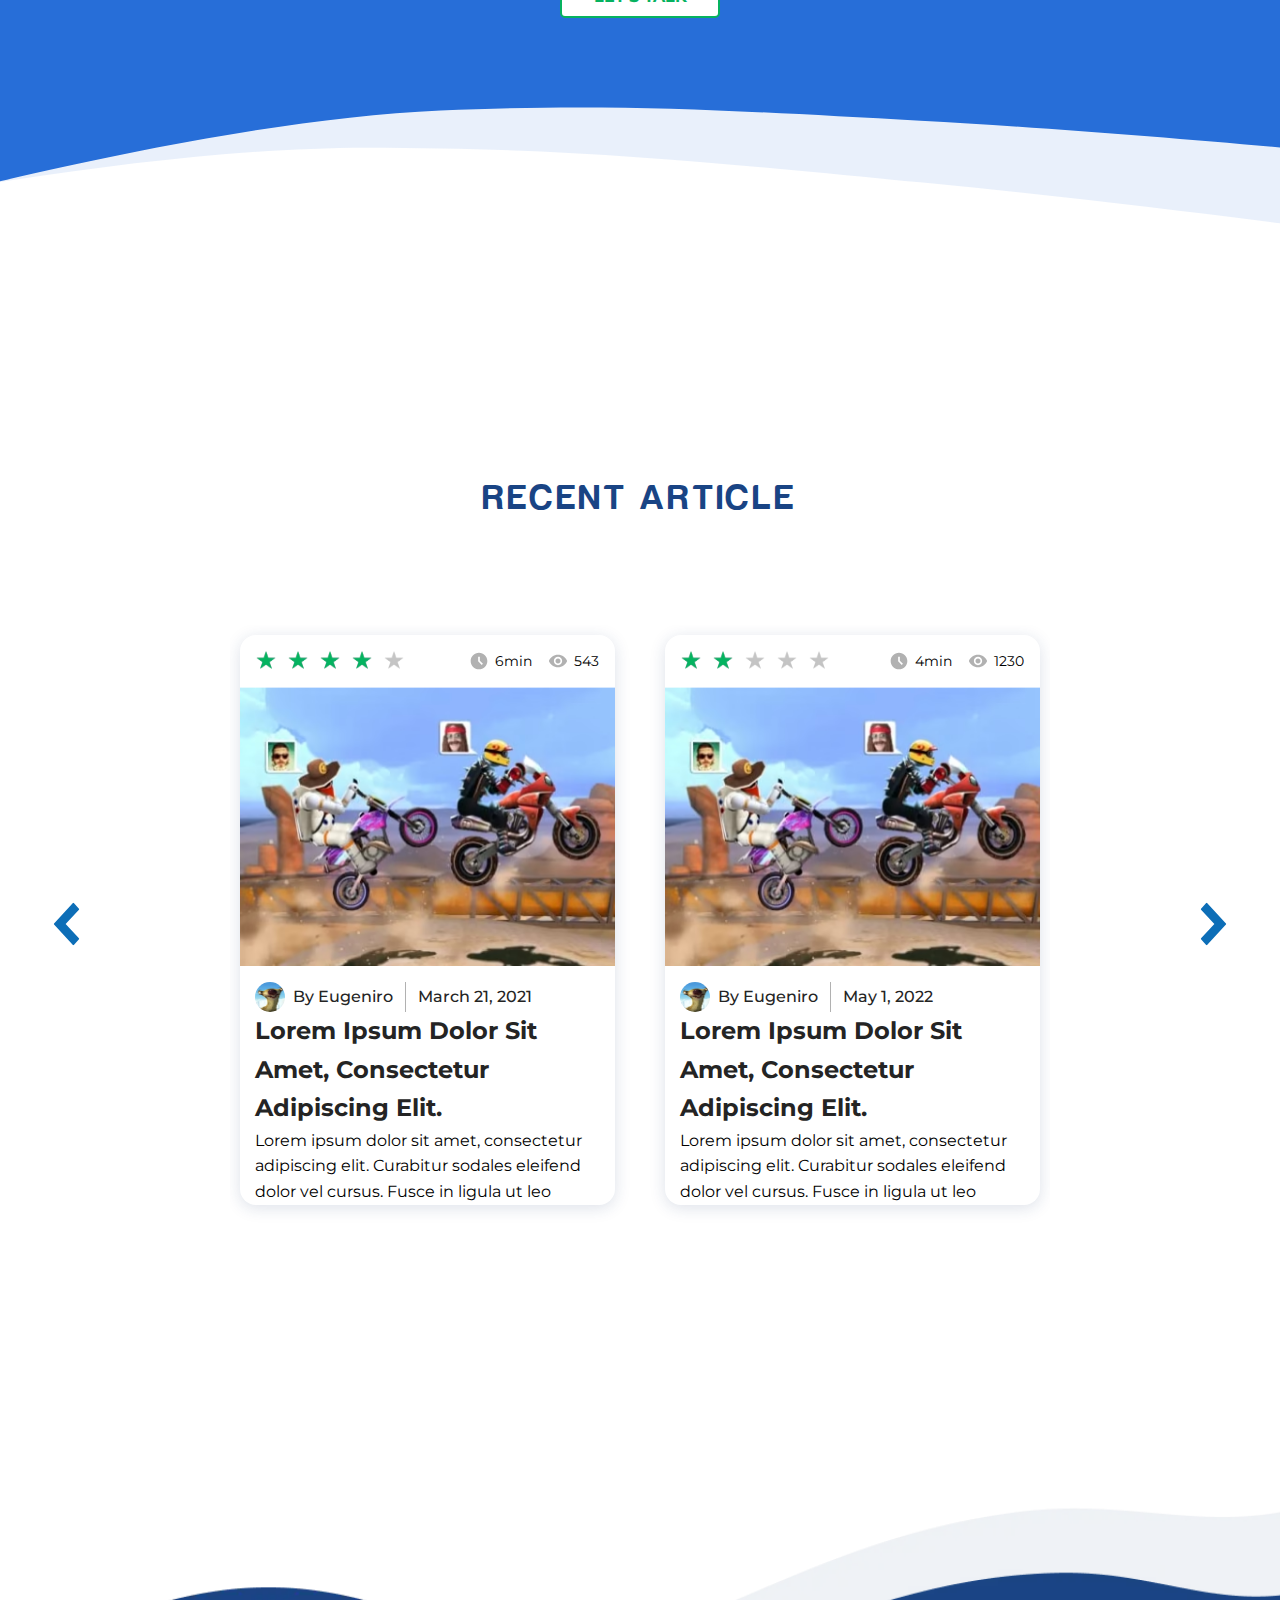
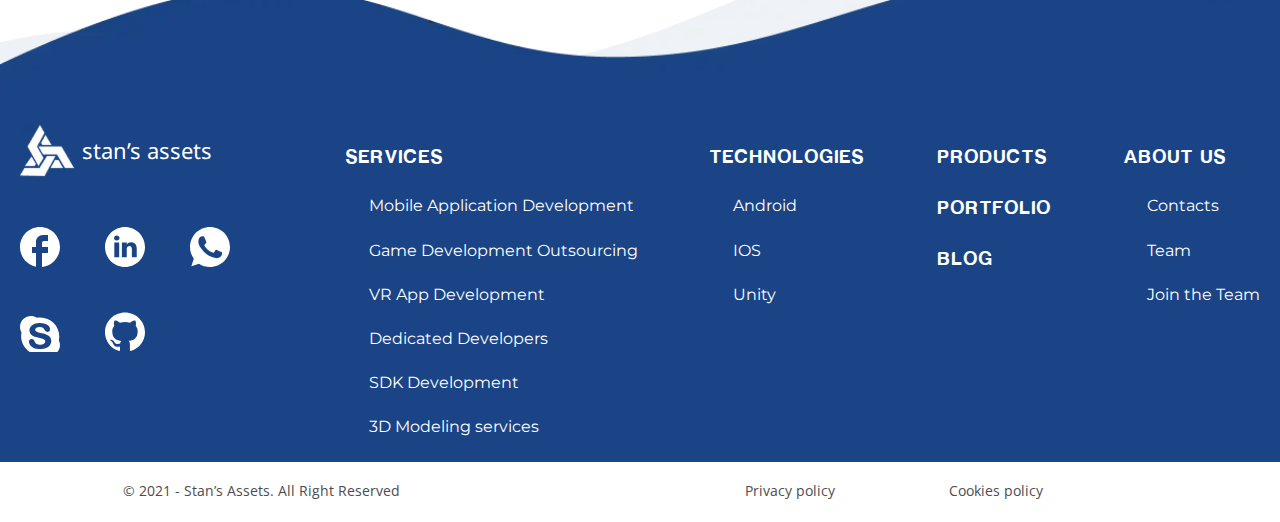
==== commit b3a97084: "Update Author.html" ====
--- a/Author.html
+++ b/Author.html
@@ -125,7 +125,7 @@
             <svg>
                 <use xlink:href="Images/Icons/arrowBlue.svg#ArrowBlue" />
             </svg>
-            <a href="Author.html">Andrew Williams </a>
+            <a href="Author.html">Eugeniro</a>
         </section>
         <!--Author -->
         <section class="Author_container">
@@ -304,4 +304,4 @@
     <script src="js/Author.js"></script>
 </body>
 
-</html>+</html>
